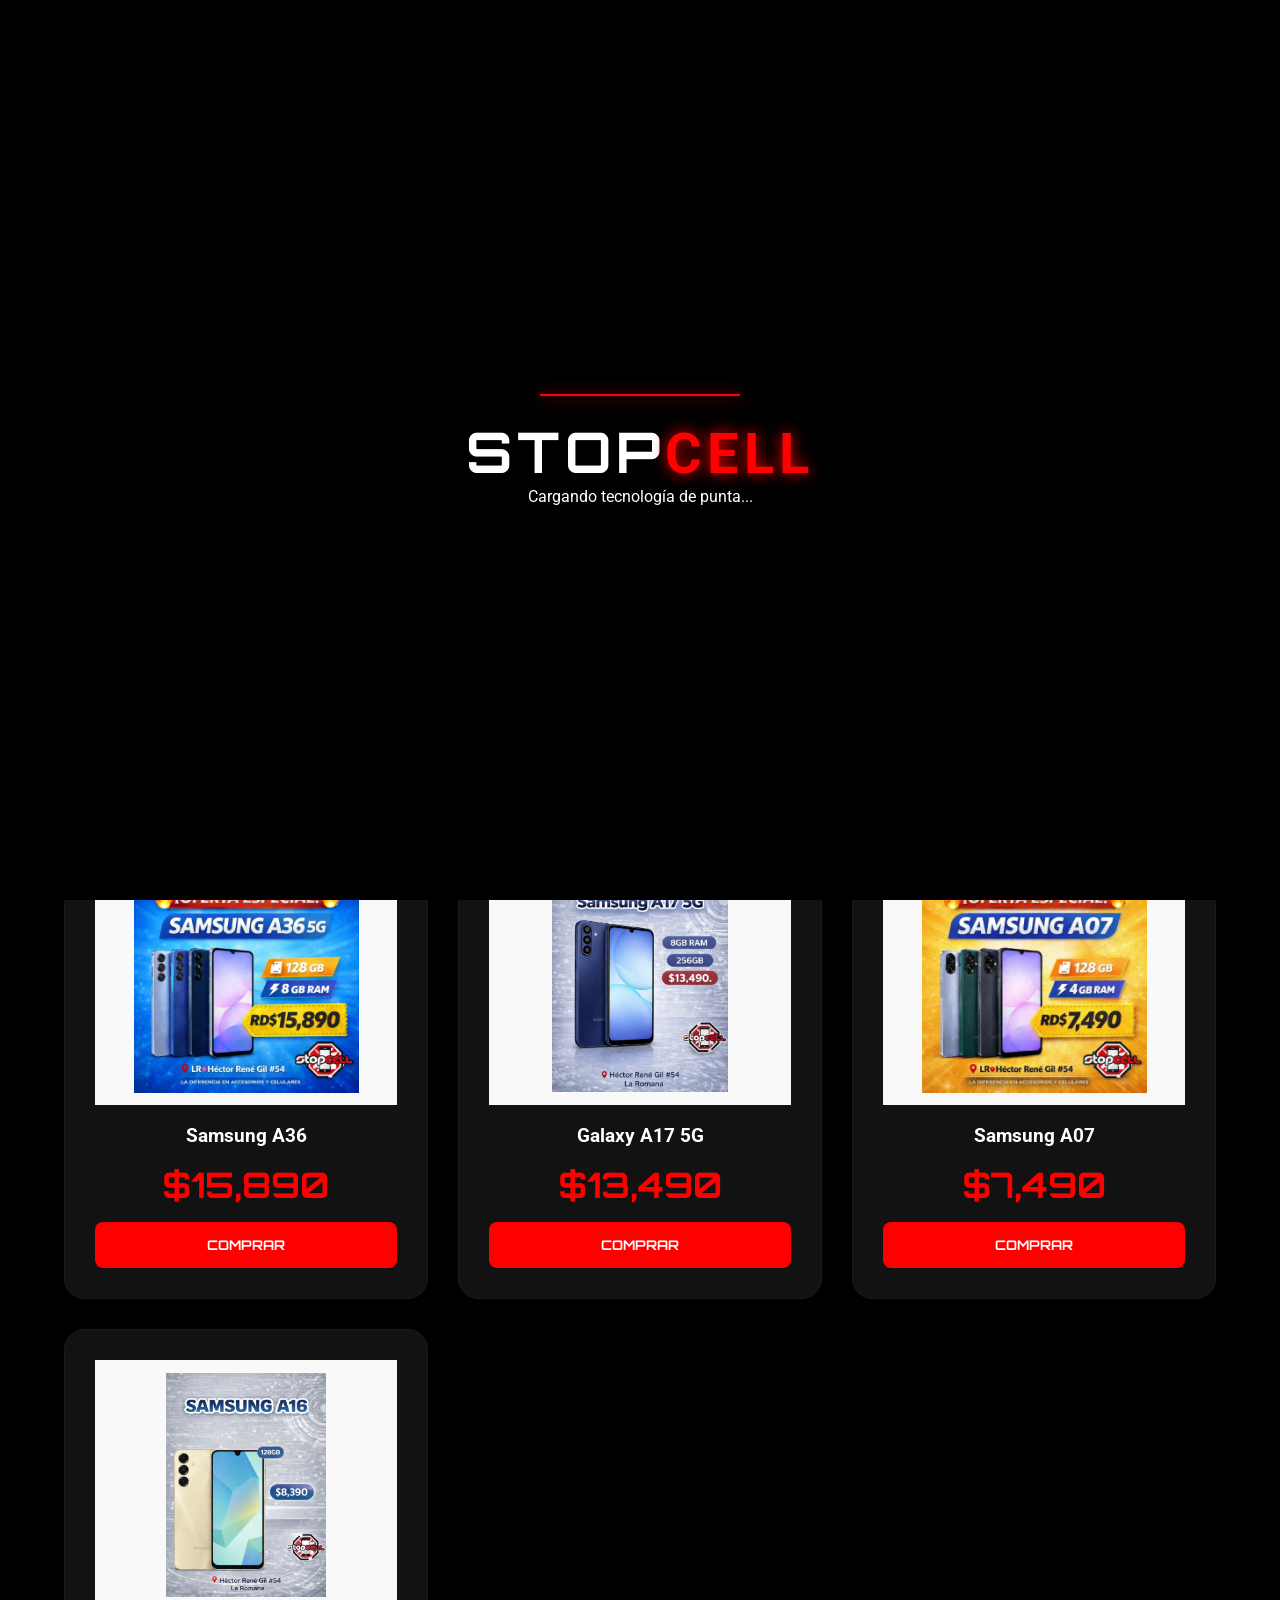
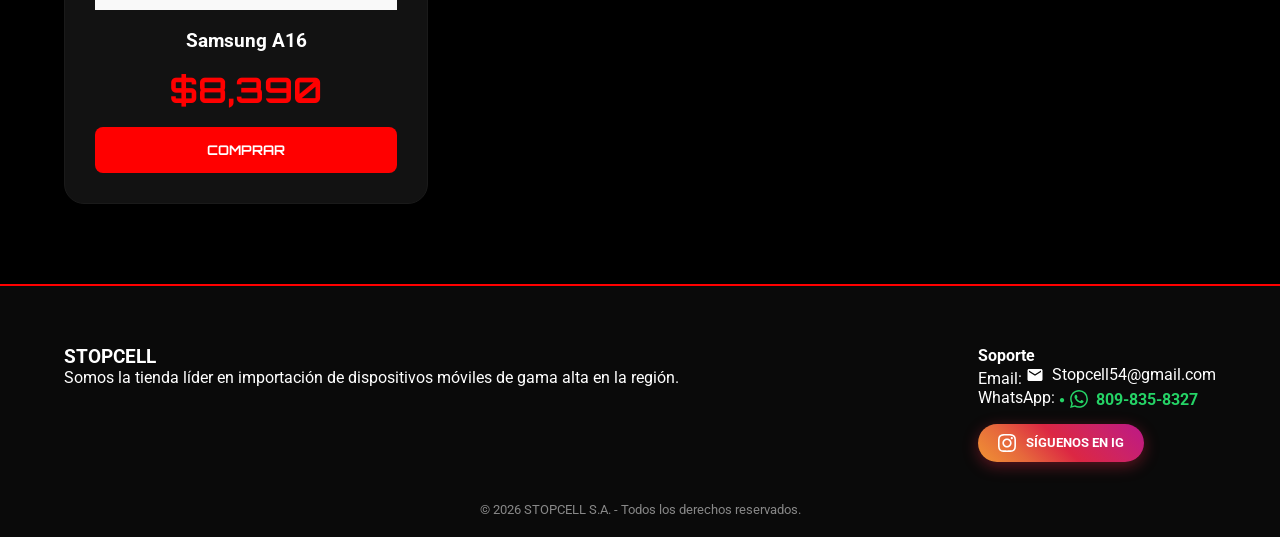
==== stopcell.html @ 0b482c6f "Add files via upload" ====
<!DOCTYPE html>
<html lang="es">
<head>
    <meta charset="UTF-8">
    <meta name="viewport" content="width=device-width, initial-scale=1.0">
    <title>STOPCELL | High-End Mobile Store</title>
    <link href="https://fonts.googleapis.com/css2?family=Orbitron:wght@400;700;900&family=Roboto:wght@300;400;700&display=swap" rel="stylesheet">
    <link rel="stylesheet" href="stopcell.css">
</head>
<body>

    <div id="loader">
        <div class="scanner"></div>
        <h1 class="loader-logo">STOP<span>CELL</span></h1>
        <p>Cargando tecnología de punta...</p>
    </div>

    <header class="navbar">
        <div class="container">
            <div class="logo">STOP<span class="red">CELL</span></div>
            <nav class="menu">
                <button class="nav-link active" data-page="samsung">SAMSUNG</button>
                <button class="nav-link" data-page="xiaomi">XIAOMI</button>
                <button class="nav-link" data-page="apple">APPLE</button>
                <button class="nav-link" data-page="hogar">HOGAR</button>
            </nav>
            <div class="nav-icons">
                <div class="cart-btn">
                    <span id="cart-count">0</span>
                    <svg width="24" height="24" viewBox="0 0 24 24" fill="white"><path d="M7 18c-1.1 0-1.99.9-1.99 2S5.9 22 7 22s2-.9 2-2-.9-2-2-2zM1 2v2h2l3.6 7.59-1.35 2.45c-.16.28-.25.61-.25.96 0 1.1.9 2 2 2h12v-2H7.42c-.14 0-.25-.11-.25-.25l.03-.12.9-1.63h7.45c.75 0 1.41-.41 1.75-1.03l3.58-6.49c.08-.14.12-.31.12-.48 0-.55-.45-1-1-1H5.21l-.94-2H1zm16 16c-1.1 0-1.99.9-1.99 2s.89 2 1.99 2 2-.9 2-2-.9-2-2-2z"/></svg>
                </div>
            </div>
        </div>
    </header>

    <main id="main-content">
        <section id="samsung" class="brand-section active">
            <div class="hero-banner">
                <h2 class="animate-in">SAMSUNG GALAXY</h2>
                <p>Innovación que trasciende límites.</p>
            </div>
            <div class="product-grid">
                <article class="card">
                    <div class="img-container"><img src="Samsung Galaxy S23 Ultra.jpeg" alt="S23 Ultra"></div>
                    <div class="info">
                        <h3>Galaxy S23 Ultra</h3>
                        <p class="price">$37,890</p>
                        <button class="buy-now">COMPRAR</button>
                    </div>
                </article>
                <article class="card">
                    <div class="img-container"><img src="Samsung Galaxy S22 Ultra.jpeg" alt="S22 Ultra"></div>
                    <div class="info">
                        <h3>Galaxy S22 Ultra</h3>
                        <p class="price">$22,990</p>
                        <button class="buy-now">COMPRAR</button>
                    </div>
                </article>
                <article class="card">
                    <div class="img-container"><img src="Samsung Galaxi A26 5G.jpeg" alt=" S A26 5G"></div>
                    <div class="info">
                        <h3>Galaxy A26 5G</h3>
                        <p class="price">$13,990</p>
                        <button class="buy-now">COMPRAR</button>
                    </div>
                </article>
                <article class="card">
                    <div class="img-container"><img src="Samsung A36 5G.jpeg" alt="Samsung A36"></div>
                    <div class="info">
                        <h3>Samsung A36</h3>
                        <p class="price">$15,890</p>
                        <button class="buy-now">COMPRAR</button>
                    </div>
                </article>
                <article class="card">
                    <div class="img-container"><img src="Samsung A17 5G.jpeg" alt="A17 5G"></div>
                    <div class="info">
                        <h3>Galaxy A17 5G</h3>
                        <p class="price">$13,490</p>
                        <button class="buy-now">COMPRAR</button>
                    </div>
                </article>
               <article class="card">
            <div class="img-container"><img src="Samsung A07.jpeg" alt="A07"></div>
            <div class="info">
                <h3>Samsung A07</h3>
                <p class="price">$7,490</p>
                <button class="buy-now">COMPRAR</button>
            </div>
        </article> <article class="card">
            <div class="img-container"><img src="Samsung A 16.jpeg" alt="A16"></div>
            <div class="info">
                <h3>Samsung A16</h3>
                <p class="price">$8,390</p>
                <button class="buy-now">COMPRAR</button>
            </div>
        </article>
    </div>
</section>
        </section>

        <section id="xiaomi" class="brand-section">
            <div class="hero-banner">
                <h2>XIAOMI SERIES</h2>
                <p>Calidad premium a precio justo.</p>
            </div>
            <div class="product-grid">
                <article class="card">
                    <div class="img-container"><img src="Xiaomi.jpeg" alt="Xiaomi Tablet"></div>
                    <div class="info">
                        <h3>Xiaomi Tablet</h3>
                        <p class="price">$4,990</p>
                        <button class="buy-now">COMPRAR</button>
                    </div>
                </article>
                <article class="card">
                    <div class="img-container"><img src="Xiaomi Redmi15.jpeg" alt="Xiaomi Redmi15"></div>
                    <div class="info">
                        <h3>Xiaomi Redmi 15</h3>
                        <p class="price">$9,390</p>
                        <button class="buy-now">COMPRAR</button>
                    </div>
                </article>
                <article class="card">
                    <div class="img-container"><img src="Xiaomi Redmi PAD SE.jpeg" alt="Xiaomi Redmi PAD SE"></div>
                    <div class="info">
                        <h3>Xiaomi Redmi PAD SE</h3>
                        <p class="price">$9,290</p>
                        <button class="buy-now">COMPRAR</button>
                    </div>
                </article>
                <article class="card">
                    <div class="img-container"><img src="Xiaomi Redmi Note 15.jpeg" alt="Xiaomi Redmi Note 15"></div>
                    <div class="info">
                        <h3>Xiaomi Redmi Note 15</h3>
                        <p class="price">$14,490</p>
                        <button class="buy-now">COMPRAR</button>
                    </div>
        </section>

        <section id="apple" class="brand-section">
            <div class="hero-banner">
                <h2>IPHONE SERIES</h2>
                <p>Simplicidad y potencia sin precedentes.</p>
            </div>
            <div class="product-grid">
                <article class="card">
                    <div class="img-container"><img src="Iphone 11 Pro Max.jpeg" alt="iPhone 11 Pro Max"></div>
                    <div class="info">
                        <h3>iPhone 11 Pro Max</h3>
                        <p class="price">$15,490</p>
                        <button class="buy-now">COMPRAR</button>
                    </div>
                </article>
                <article class="card">
                    <div class="img-container"><img src="Iphone 12.jpeg" alt="iPhone 12"></div>
                    <div class="info">
                        <h3>iPhone 12</h3>
                        <p class="price">$13,990</p>
                        <button class="buy-now">COMPRAR</button>
                    </div>
                </article>
                <article class="card">
                    <div class="img-container"><img src="Iphone 12 Pro Max.jpeg" alt="iPhone 12 Pro Max"></div>
                    <div class="info">
                        <h3>iPhone 12 Pro Max</h3>
                        <p class="price">$23,890</p>
                        <button class="buy-now">COMPRAR</button>
                    </div>
                </article>
                <article class="card">
                    <div class="img-container"><img src="Iphone 12 Pro Max 256gb.jpeg" alt="iPhone 12 Pro Max 256gb"></div>
                    <div class="info">
                        <h3>iPhone 12 Pro Max 256GB</h3>
                        <p class="price">$25,490</p>
                        <button class="buy-now">COMPRAR</button>
                    </div>
                </article>
                <article class="card">
                    <div class="img-container"><img src="Iphone 13 Pro Max.jpeg" alt="iPhone 13 Pro Max"></div>
                    <div class="info">
                        <h3>iPhone 13 Pro Max</h3>
                        <p class="price">$26,490</p>
                        <button class="buy-now">COMPRAR</button>
                    </div>
                </article>
                <article class="card">
                    <div class="img-container"><img src="Iphone 14.jpeg" alt="iPhone 14"></div>
                    <div class="info">
                        <h3>iPhone 14</h3>
                        <p class="price">$24,990</p>
                        <button class="buy-now">COMPRAR</button>
                    </div>
                </article>
                <article class="card">
                    <div class="img-container"><img src="Iphone 14 Plus.jpeg" alt="iPhone 14 Plus"></div>
                    <div class="info">
                        <h3>iPhone 14 Plus</h3>
                        <p class="price">$26,490</p>
                        <button class="buy-now">COMPRAR</button>
                    </div>
                </article>
                <article class="card">
                    <div class="img-container"><img src="Iphone 14 Pro.jpeg" alt="iPhone 14 Pro"></div>
                    <div class="info">
                        <h3>iPhone 14 Pro</h3>
                        <p class="price">$29,790</p>
                        <button class="buy-now">COMPRAR</button>
                    </div>
                </article>
                <article class="card">
                <div class="img-container"><img src="Iphone 14 Pro Max.jpeg" alt="iPhone 14 Pro Max"></div>
                <div class="info">
                    <h3>iPhone 14 Pro Max 512GB</h3>
                    <p class="price">$37,890</p>
                    <button class="buy-now">COMPRAR</button></div>
            </article>
            <article class="card">
                <div class="img-container"><img src="Iphone 14 Pro Max 256gb.jpeg" alt="iPhone 14 Pro Max 256gb"></div>
                <div class="info">
                    <h3>iPhone 14 Pro Max 256GB</h3>
                    <p class="price">$37,490</p>
                    <button class="buy-now">COMPRAR</button></div>
            </article>
            <article class="card">
                <div class="img-container"><img src="Iphone 15 Plus.jpeg" alt="iPhone 15 Plus"></div>
                <div class="info">
                    <h3>iPhone 15 Plus</h3>
                    <p class="price">$34,790</p>
                    <button class="buy-now">COMPRAR</button></div>
            </article>
            <article class="card">
                <div class="img-container"><img src="Iphone 15 Pro Max.jpeg" alt="iPhone 15 Pro Max"></div>
                <div class="info">
                    <h3>iPhone 15 Pro Max 1TB</h3>
                    <p class="price">$48,990</p>
                    <button class="buy-now">COMPRAR</button></div>
            </article><article class="card">
                <div class="img-container"><img src="Iphone 15 Pro Max  64gb.jpeg" alt="iPhone 15 Pro Max 64gb"></div>
                <div class="info">
                    <h3>iPhone 15 Pro Max 64GB</h3>
                    <p class="price">$44,990</p>
                    <button class="buy-now">COMPRAR</button></div>
            </article>
            <article class="card">
                <div class="img-container"><img src="Iphone 16 Pro Max.jpeg" alt="iPhone 16 Pro Max"></div>
                <div class="info">
                    <h3>iPhone 16 Pro Max</h3>
                    <p class="price">$56,990</p>
                    <button class="buy-now">COMPRAR</button></div>
            </article>
            <article class="card">
                <div class="img-container"><img src="Iphone 17 Pro Max.jpeg" alt="iPhone 17 Pro Max"></div>
                <div class="info">
                    <h3>iPhone 17 Pro Max</h3>
                    <p class="price">$94,490</p>
                    <button class="buy-now">COMPRAR</button></div>
            </article>
            </div>
        </section>
        <section id="hogar" class="brand-section">
    <div class="hero-banner" style="background: linear-gradient(45deg, #0f2027, #203a43, #2c5364);">
        <h2>AIR & VISION</h2>
        <p>Tecnología premium para tu espacio.</p>
    </div>
    <div class="product-grid">
        <article class="card">
            <div class="img-container"><img src="Aire PG12 BTU.jpeg" alt="Aire PG12 BTU"></div>
            <div class="info">
                <h3>Aire PG12 BTU</h3>
                <p class="price">$19,990</p>
                <button class="buy-now">COMPRAR</button></div>
        </article>
        <article class="card">
            <div class="img-container"><img src="Televisor TCL 43   4k.jpeg" alt="Televisor TCL 43 4K"></div>
            <div class="info">
                <h3>Televisor TCL 43" 4K</h3>
                <p class="price">$18,990</p>
                <button class="buy-now">COMPRAR</button></div>
        </article>
        <article class="card">
            <div class="img-container"><img src="Televisor TCL 50  4k.jpeg" alt="Televisor TCL 50 4K"></div>
            <div class="info">
                <h3>TV TCL 50" 4K</h3>
                <p class="price">$24,490</p>
                <button class="buy-now">COMPRAR</button></div>
        </article>
        <article class="card">
            <div class="img-container"><img src="Televisor TCL 55  4k.jpeg" alt="Televisor TCL 55 4K"></div>
            <div class="info">
                <h3>TV TCL 55" 4K</h3>
                <p class="price">$26,890</p>
                <button class="buy-now">COMPRAR</button></div>
        </article>
    </div>
</section>
    </main>

    <footer class="footer">
        <div class="footer-container">
            <div class="footer-about">
                <h3>STOPCELL</h3>
                <p>Somos la tienda líder en importación de dispositivos móviles de gama alta en la región.</p>
            </div>
            <div class="footer-contact">
    <h4>Soporte</h4>
    <p>Email: 
    <a href="mailto:Stopcell54@gmail.com" class="email-link">
        <svg width="18" height="18" viewBox="0 0 24 24" fill="currentColor" style="margin-right: 8px; vertical-align: middle;">
            <path d="M20 4H4c-1.1 0-1.99.9-1.99 2L2 18c0 1.1.9 2 2 2h16c1.1 0 2-.9 2-2V6c0-1.1-.9-2-2-2zm0 4l-8 5-8-5V6l8 5 8-5v2z"/>
        </svg>
        Stopcell54@gmail.com
    </a>
</p>
    
    <p>WhatsApp: 
    <a href="https://wa.me/18098358327?text=Hola%20STOPCELL,%20me%20gustaría%20obtener%20más%20información%20sobre%20un%20equipo" 
       class="phone-link" 
       target="_blank">
       <svg width="18" height="18" viewBox="0 0 24 24" fill="currentColor" style="margin-right: 8px; vertical-align: middle;">
           <path d="M17.472 14.382c-.297-.149-1.758-.867-2.03-.967-.273-.099-.471-.148-.67.15-.197.297-.767.966-.94 1.164-.173.199-.347.223-.644.075-.297-.15-1.255-.463-2.39-1.475-.883-.788-1.48-1.761-1.653-2.059-.173-.297-.018-.458.13-.606.134-.133.298-.347.446-.52.149-.174.198-.298.298-.497.099-.198.05-.371-.025-.52-.075-.149-.669-1.612-.916-2.207-.242-.579-.487-.5-.669-.51-.173-.008-.371-.01-.57-.01-.198 0-.52.074-.792.372-.272.297-1.04 1.016-1.04 2.479 0 1.462 1.065 2.875 1.213 3.074.149.198 2.096 3.2 5.077 4.487.709.306 1.262.489 1.694.625.712.227 1.36.195 1.871.118.571-.085 1.758-.719 2.006-1.413.248-.694.248-1.289.173-1.413-.074-.124-.272-.198-.57-.347m-5.421 7.403h-.004a9.87 9.87 0 01-5.031-1.378l-.361-.214-3.741.982.998-3.648-.235-.374a9.86 9.86 0 01-1.51-5.26c.001-5.45 4.436-9.884 9.888-9.884 2.64 0 5.122 1.03 6.988 2.898a9.825 9.825 0 012.893 6.994c-.003 5.45-4.437 9.884-9.885 9.884m8.413-18.297A11.815 11.815 0 0012.05 0C5.495 0 .16 5.335.157 11.892c0 2.096.547 4.142 1.588 5.945L.057 24l6.305-1.654a11.882 11.882 0 005.683 1.448h.005c6.554 0 11.89-5.335 11.893-11.893a11.821 11.821 0 00-3.48-8.413Z"/>
       </svg>
       809-835-8327
    </a>
</p>
    
    <a href="https://www.instagram.com/stopcell0?igsh=MXFhcjM0M2h6bG9qYw%3D%3D&utm_source=qr" 
       target="_blank" 
       class="ig-btn-animated">
        <svg width="18" height="18" fill="white" viewBox="0 0 24 24">
            <path d="M12 2.163c3.204 0 3.584.012 4.85.07 3.252.148 4.771 1.691 4.919 4.919.058 1.265.069 1.645.069 4.849 0 3.205-.012 3.584-.069 4.849-.149 3.225-1.664 4.771-4.919 4.919-1.266.058-1.644.07-4.85.07-3.204 0-3.584-.012-4.849-.07-3.26-.149-4.771-1.699-4.919-4.92-.058-1.265-.07-1.644-.07-4.849 0-3.204.013-3.583.07-4.849.149-3.227 1.664-4.771 4.919-4.919 1.266-.057 1.645-.069 4.849-.069zm0-2.163c-3.259 0-3.667.014-4.947.072-4.358.2-6.78 2.618-6.98 6.98-.059 1.281-.073 1.689-.073 4.948 0 3.259.014 3.668.072 4.948.2 4.358 2.618 6.78 6.98 6.98 1.281.058 1.689.072 4.948.072 3.259 0 3.668-.014 4.948-.072 4.354-.2 6.782-2.618 6.979-6.98.059-1.28.073-1.689.073-4.948 0-3.259-.014-3.667-.072-4.947-.196-4.354-2.617-6.78-6.979-6.98-1.281-.059-1.69-.073-4.949-.073zm0 5.838c-3.403 0-6.162 2.759-6.162 6.162s2.759 6.163 6.162 6.163 6.162-2.759 6.162-6.163c0-3.403-2.759-6.162-6.162-6.162zm0 10.162c-2.209 0-4-1.79-4-4 0-2.209 1.791-4 4-4s4 1.791 4 4c0 2.21-1.791 4-4 4zm6.406-11.845c-.796 0-1.441.645-1.441 1.44s.645 1.44 1.441 1.44c.795 0 1.439-.645 1.439-1.44s-.644-1.44-1.439-1.44z"/>
        </svg>
        <span>SÍGUENOS EN IG</span>
    </a>
</div>

            </div>
        </div>
        <div class="legal">
            &copy; 2026 STOPCELL S.A. - Todos los derechos reservados.
        </div>
    </footer>

    <script src="stopcell.js"></script>
</body>
</html>
---- stopcell.css ----
/* STOPCELL PREMIUM STYLESHEET */

:root {
    --red-main: #ff0000;
    --red-glow: #ff4d4d;
    --black-pure: #000000;
    --black-soft: #0a0a0a;
    --black-card: #121212;
    --white: #ffffff;
    --gray-text: #888888;
    --transition: all 0.5s cubic-bezier(0.4, 0, 0.2, 1);
}

/* RESET GENERAL */
* {
    margin: 0;
    padding: 0;
    box-sizing: border-box;
    font-family: 'Roboto', sans-serif;
}

body {
    background-color: var(--black-pure);
    color: var(--white);
    overflow-x: hidden;
}

/* SCROLLBAR ROJA */
::-webkit-scrollbar { width: 10px; }
::-webkit-scrollbar-track { background: var(--black-pure); }
::-webkit-scrollbar-thumb { background: var(--red-main); border-radius: 5px; }

/* PRELOADER ANIMADO */
#loader {
    position: fixed;
    width: 100%; height: 100%;
    background: var(--black-pure);
    display: flex;
    flex-direction: column;
    justify-content: center;
    align-items: center;
    z-index: 10000;
    transition: opacity 0.8s ease;
}

.loader-logo {
    font-family: 'Orbitron', sans-serif;
    font-size: 3.5rem;
    color: var(--white);
    letter-spacing: 5px;
}

.loader-logo span { color: var(--red-main); text-shadow: 0 0 15px var(--red-main); }

.scanner {
    width: 200px;
    height: 2px;
    background: var(--red-main);
    box-shadow: 0 0 15px var(--red-main);
    margin-bottom: 20px;
    animation: scan 2s infinite ease-in-out;
}

@keyframes scan {
    0%, 100% { transform: scaleX(0.1); opacity: 0.2; }
    50% { transform: scaleX(1); opacity: 1; }
}

/* BARRA DE NAVEGACIÓN */
.navbar {
    position: fixed;
    top: 0; width: 100%;
    background: rgba(0, 0, 0, 0.95);
    border-bottom: 2px solid var(--red-main);
    padding: 20px 0;
    z-index: 5000;
}

.container {
    max-width: 1400px;
    margin: 0 auto;
    display: flex;
    justify-content: space-between;
    align-items: center;
    padding: 0 30px;
}

.logo {
    font-family: 'Orbitron', sans-serif;
    font-size: 2rem;
    font-weight: 900;
}

.red { color: var(--red-main); }

.nav-link {
    background: transparent;
    border: 1px solid transparent;
    color: var(--white);
    padding: 10px 25px;
    font-family: 'Orbitron', sans-serif;
    font-size: 0.8rem;
    cursor: pointer;
    transition: var(--transition);
    margin: 0 5px;
}

.nav-link.active, .nav-link:hover {
    border-color: var(--red-main);
    box-shadow: 0 0 15px var(--red-main);
    color: var(--red-main);
}

/* SECCIONES Y ANIMACIÓN DE DESVANECIMIENTO */
.brand-section {
    display: none;
    padding: 150px 5% 80px;
    min-height: 100vh;
    opacity: 0;
    transform: translateY(30px);
    transition: opacity 0.6s ease, transform 0.6s ease;
}

.brand-section.active {
    display: block;
    opacity: 1;
    transform: translateY(0);
}

.hero-banner {
    text-align: center;
    margin-bottom: 60px;
}

.hero-banner h2 {
    font-family: 'Orbitron', sans-serif;
    font-size: 4.5rem;
    color: var(--red-main);
    text-transform: uppercase;
}

/* GRID DE PRODUCTOS */
.product-grid {
    display: grid;
    grid-template-columns: repeat(auto-fill, minmax(280px, 1fr));
    gap: 30px;
}

.card {
    background: var(--black-card);
    border: 1px solid #1a1a1a;
    border-radius: 20px;
    padding: 30px;
    text-align: center;
    transition: var(--transition);
    position: relative;
    overflow: hidden;
}

.card:hover {
    transform: translateY(-10px);
    border-color: var(--red-main);
    box-shadow: 0 15px 40px rgba(255, 0, 0, 0.2);
}

.img-container {
    height: 220px;
    margin-bottom: 20px;
    display: flex;
    align-items: center;
    justify-content: center;
}

.img-container img {
    max-width: 100%;
    max-height: 100%;
    transition: transform 0.5s ease;
}

.card:hover .img-container img {
    transform: scale(1.1);
}

.price {
    font-size: 2.2rem;
    color: var(--red-main);
    font-family: 'Orbitron', sans-serif;
    margin: 15px 0;
    font-weight: 700;
}

.buy-now {
    width: 100%;
    padding: 15px;
    background: var(--red-main);
    color: var(--white);
    border: none;
    font-family: 'Orbitron', sans-serif;
    font-weight: bold;
    border-radius: 8px;
    cursor: pointer;
    transition: var(--transition);
}

.buy-now:hover {
    background: var(--white);
    color: var(--red-main);
}

/* FOOTER */
.footer {
    background: var(--black-soft);
    border-top: 2px solid var(--red-main);
    padding: 60px 5% 20px;
}

.footer-container {
    display: flex;
    justify-content: space-between;
    max-width: 1200px;
    margin: 0 auto 40px;
}

.legal {
    text-align: center;
    color: var(--gray-text);
    font-size: 0.8rem;
}

/* MEDIA QUERIES PARA MÓVILES */
@media (max-width: 768px) {
    .hero-banner h2 { font-size: 2.5rem; }
    .navbar .container { flex-direction: column; gap: 20px; }
}
.ig-btn-animated {
    display: inline-flex;
    align-items: center;
    gap: 10px;
    margin-top: 15px;
    background: linear-gradient(45deg, #f09433, #e6683c, #dc2743, #cc2366, #bc1888);
    color: white !important;
    padding: 10px 20px;
    border-radius: 50px;
    text-decoration: none;
    font-weight: bold;
    font-family: 'Orbitron', sans-serif;
    font-size: 13px;
    transition: all 0.3s ease;
    box-shadow: 0 4px 15px rgba(220, 39, 67, 0.4);
    animation: pulse-ig 2s infinite;
}

.ig-btn-animated:hover {
    transform: scale(1.1);
    filter: brightness(1.2);
    box-shadow: 0 6px 20px rgba(220, 39, 67, 0.6);
}

@keyframes pulse-ig {
    0% { box-shadow: 0 0 0 0 rgba(220, 39, 67, 0.7); }
    70% { box-shadow: 0 0 0 10px rgba(220, 39, 67, 0); }
    100% { box-shadow: 0 0 0 0 rgba(220, 39, 67, 0); }
}
.phone-link {
    color: #ff0000; /* El color rojo de tu marca */
    text-decoration: none;
    font-weight: bold;
    transition: color 0.3s ease;
}

.phone-link:hover {
    color: #ffffff; /* Cambia a blanco al pasar el mouse */
    text-shadow: 0 0 8px rgba(255, 0, 0, 0.8);
}
.phone-link {
    color: #25d366; /* Color verde oficial de WhatsApp */
    text-decoration: none;
    font-weight: bold;
    transition: all 0.3s ease;
    display: inline-flex;
    align-items: center;
}

.phone-link:hover {
    color: #ffffff;
    text-shadow: 0 0 10px rgba(37, 211, 102, 0.8);
    transform: translateY(-2px);
}

/* Opcional: añade un puntito verde de "en línea" al lado */
.phone-link::before {
    content: "●";
    margin-right: 5px;
    font-size: 10px;
    animation: blink 1.5s infinite;
}

@keyframes blink {
    0% { opacity: 1; }
    50% { opacity: 0.3; }
    100% { opacity: 1; }
}
.phone-link {
    color: #25d366; /* Verde WhatsApp */
    text-decoration: none;
    font-weight: bold;
    display: inline-flex;
    align-items: center; /* Centra el icono con el texto */
    transition: all 0.3s ease;
}

.phone-link:hover {
    color: #ffffff;
    filter: drop-shadow(0 0 5px #25d366);
    transform: scale(1.05);
}
.email-link {
    color: #ffffff; /* Color blanco por defecto */
    text-decoration: none;
    transition: all 0.3s ease;
    display: inline-flex;
    align-items: center;
}

.email-link:hover {
    color: #ff0000; /* Cambia al rojo de tu marca al pasar el mouse */
    filter: drop-shadow(0 0 5px rgba(255, 0, 0, 0.5));
    transform: translateX(5px); /* Se mueve un poco a la derecha */
}
/* ELIMINAR TODAS LAS ANIMACIONES DE IMÁGENES Y TARJETAS */

/* 1. Forzar que las imágenes no se muevan ni escalen */
.card img, 
.img-container img, 
.brand-section img {
    transform: none !important;
    animation: none !important;
    transition: none !important;
}

/* 2. Evitar que el contenedor oculte partes o cree efectos de zoom */
.img-container {
    overflow: hidden;
    display: flex;
    justify-content: center;
    align-items: center;
}

/* 3. Eliminar el movimiento de las tarjetas al pasar el mouse (hover) */
.card:hover {
    transform: none !important;
    box-shadow: 0 4px 8px rgba(0,0,0,0.1) !important; /* Sombra sutil y estática */
}

/* 4. Si tenías un carrusel o slider automático, esto lo detiene */
.product-grid, 
.hero-banner {
    animation: none !important;
    transform: none !important;
}
/* Tamaño uniforme para todas las imágenes */
.img-container {
    width: 100%;
    height: 250px; /* Altura fija para que todas las filas queden alineadas */
    display: flex;
    justify-content: center;
    align-items: center;
    background-color: #f9f9f9; /* Fondo suave para fotos transparentes */
    overflow: hidden;
}

.img-container img {
    max-width: 90%;
    max-height: 90%;
    object-fit: contain; /* Ajusta la imagen sin cortarla */
}

/* Forzar que las tarjetas tengan el mismo alto */
.card {
    display: flex;
    flex-direction: column;
    justify-content: space-between;
    height: 100%;
}
#btn-top {
    display: none; /* Se oculta por defecto */
    position: fixed;
    bottom: 20px;
    right: 20px;
    z-index: 99;
    border: none;
    outline: none;
    background-color: #ff0000; /* Rojo de tu marca */
    color: white;
    cursor: pointer;
    padding: 15px;
    border-radius: 50%;
    font-size: 18px;
    box-shadow: 0 4px 10px rgba(0,0,0,0.3);
}

#btn-top:hover {
    background-color: #000;
}
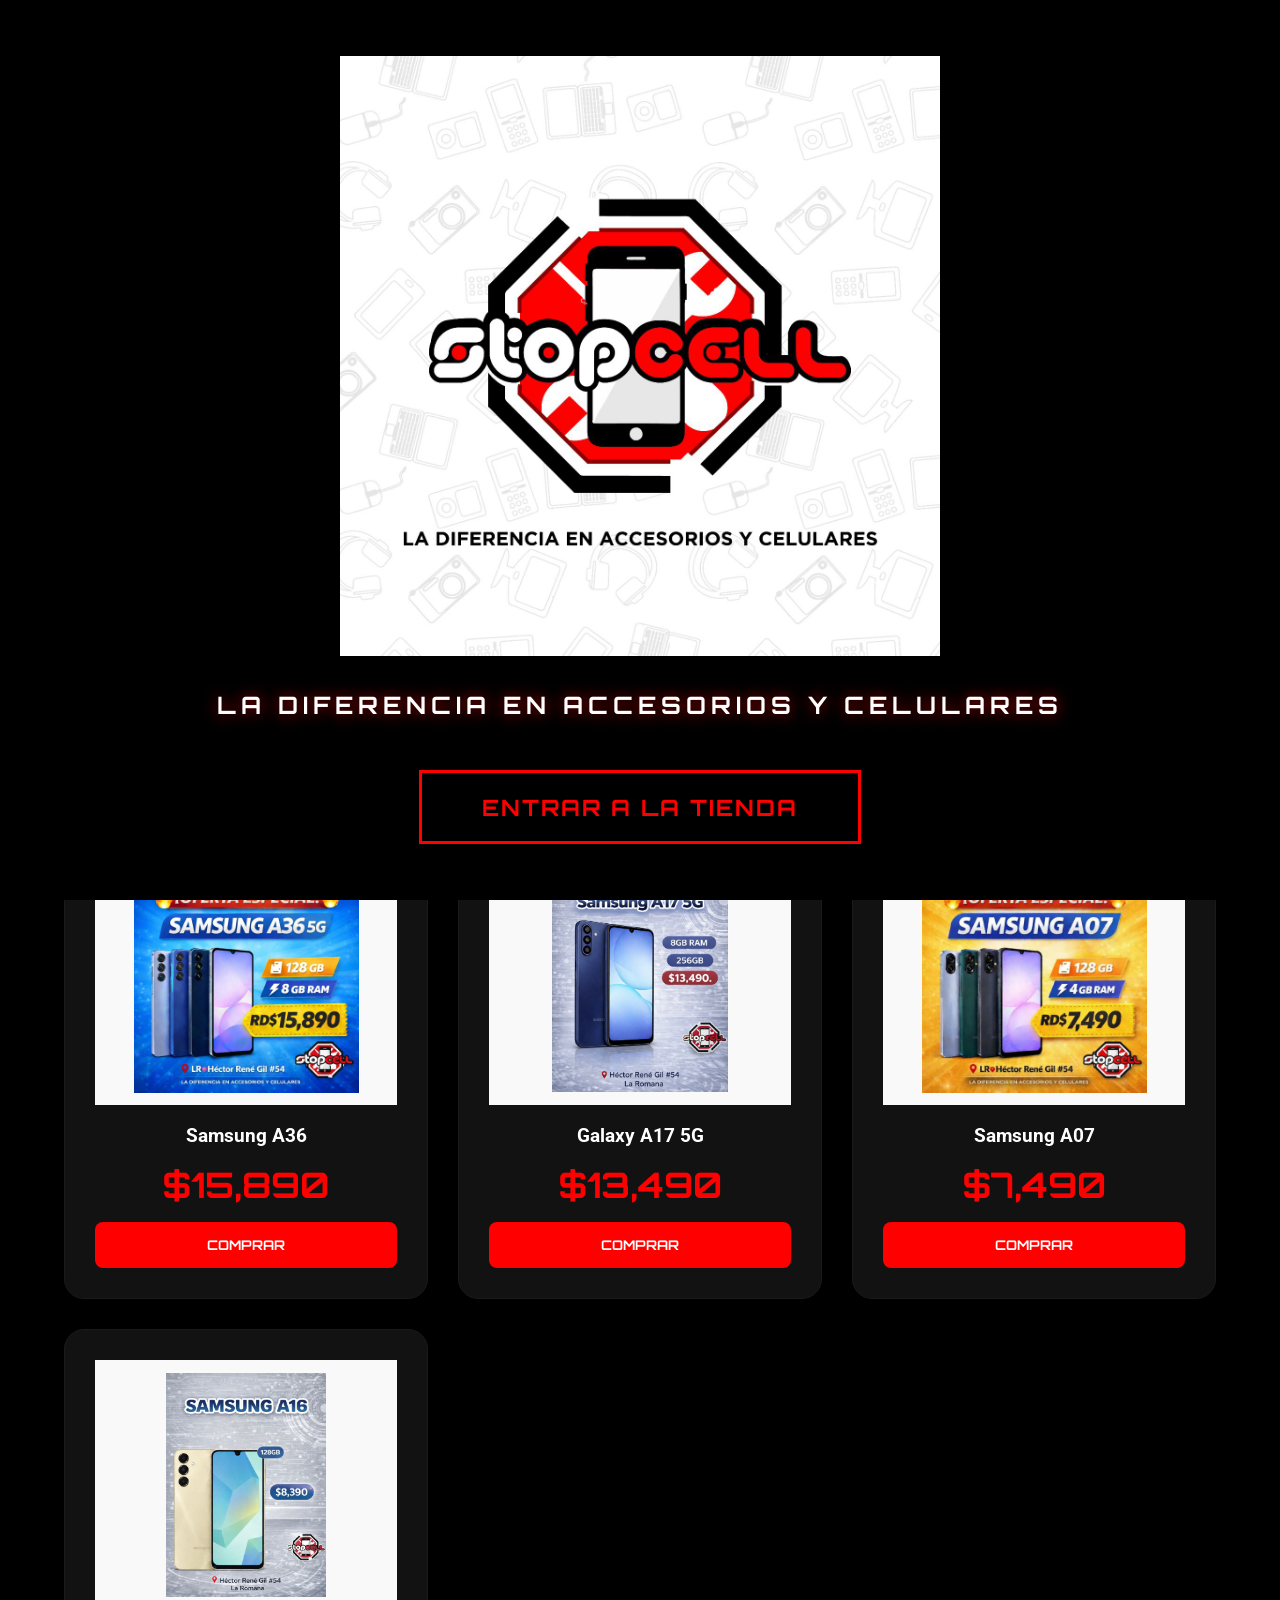
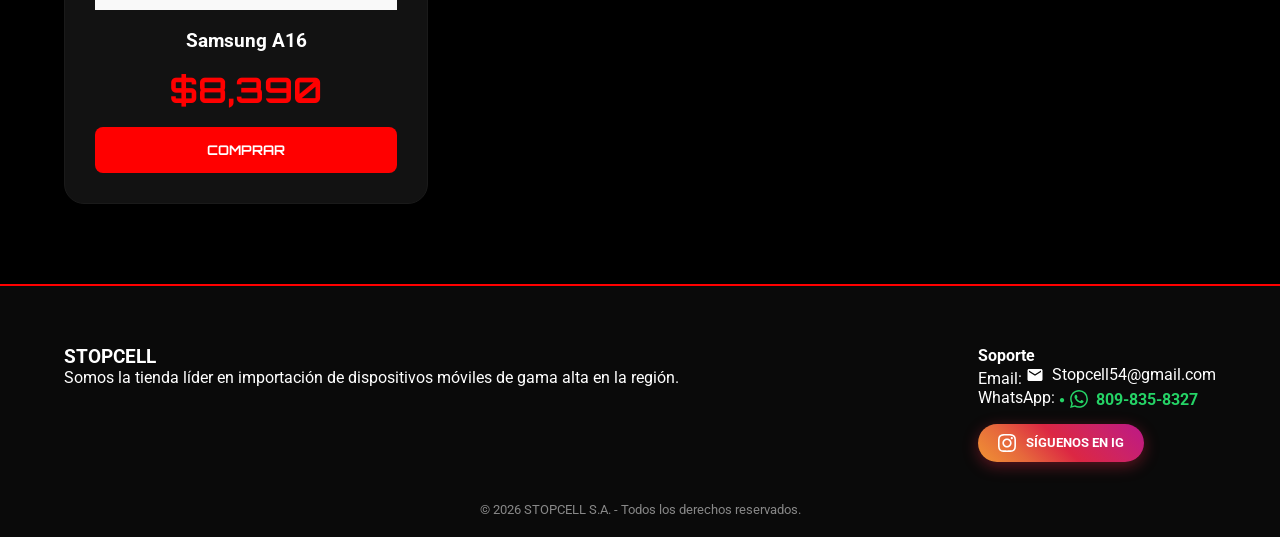
==== commit 70fcdfb6: "Add files via upload" ====
--- a/stopcell.html
+++ b/stopcell.html
@@ -5,10 +5,19 @@
     <meta name="viewport" content="width=device-width, initial-scale=1.0">
     <title>STOPCELL | High-End Mobile Store</title>
     <link href="https://fonts.googleapis.com/css2?family=Orbitron:wght@400;700;900&family=Roboto:wght@300;400;700&display=swap" rel="stylesheet">
-    <link rel="stylesheet" href="stopcell.css">
+    <link rel="stylesheet" href="style.css">
 </head>
 <body>
-
+<div id="welcome-screen">
+    <div class="welcome-content">
+        <div class="logo-container">
+            <img src="Logo stopcell.jpeg" alt="STOPCELL Logo" class="main-logo">
+            <div class="logo-glow"></div>
+        </div>
+        <h1 class="slogan">LA DIFERENCIA EN ACCESORIOS Y CELULARES</h1>
+        <button class="enter-btn" onclick="enterStore()">ENTRAR A LA TIENDA</button>
+    </div>
+</div>
     <div id="loader">
         <div class="scanner"></div>
         <h1 class="loader-logo">STOP<span>CELL</span></h1>
@@ -341,6 +350,6 @@
         </div>
     </footer>
 
-    <script src="stopcell.js"></script>
+    <script src="script.js"></script>
 </body>
 </html>
--- a/style.css
+++ b/style.css
@@ -0,0 +1,455 @@
+/* STOPCELL PREMIUM STYLESHEET */
+
+:root {
+    --red-main: #ff0000;
+    --red-glow: #ff4d4d;
+    --black-pure: #000000;
+    --black-soft: #0a0a0a;
+    --black-card: #121212;
+    --white: #ffffff;
+    --gray-text: #888888;
+    --transition: all 0.5s cubic-bezier(0.4, 0, 0.2, 1);
+}
+
+/* RESET GENERAL */
+* {
+    margin: 0;
+    padding: 0;
+    box-sizing: border-box;
+    font-family: 'Roboto', sans-serif;
+}
+
+body {
+    background-color: var(--black-pure);
+    color: var(--white);
+    overflow-x: hidden;
+}
+
+/* SCROLLBAR ROJA */
+::-webkit-scrollbar { width: 10px; }
+::-webkit-scrollbar-track { background: var(--black-pure); }
+::-webkit-scrollbar-thumb { background: var(--red-main); border-radius: 5px; }
+
+/* PRELOADER ANIMADO */
+#loader {
+    position: fixed;
+    width: 100%; height: 100%;
+    background: var(--black-pure);
+    display: flex;
+    flex-direction: column;
+    justify-content: center;
+    align-items: center;
+    z-index: 10000;
+    transition: opacity 0.8s ease;
+}
+
+.loader-logo {
+    font-family: 'Orbitron', sans-serif;
+    font-size: 3.5rem;
+    color: var(--white);
+    letter-spacing: 5px;
+}
+
+.loader-logo span { color: var(--red-main); text-shadow: 0 0 15px var(--red-main); }
+
+.scanner {
+    width: 200px;
+    height: 2px;
+    background: var(--red-main);
+    box-shadow: 0 0 15px var(--red-main);
+    margin-bottom: 20px;
+    animation: scan 2s infinite ease-in-out;
+}
+
+@keyframes scan {
+    0%, 100% { transform: scaleX(0.1); opacity: 0.2; }
+    50% { transform: scaleX(1); opacity: 1; }
+}
+
+/* BARRA DE NAVEGACIÓN */
+.navbar {
+    position: fixed;
+    top: 0; width: 100%;
+    background: rgba(0, 0, 0, 0.95);
+    border-bottom: 2px solid var(--red-main);
+    padding: 20px 0;
+    z-index: 5000;
+}
+
+.container {
+    max-width: 1400px;
+    margin: 0 auto;
+    display: flex;
+    justify-content: space-between;
+    align-items: center;
+    padding: 0 30px;
+}
+
+.logo {
+    font-family: 'Orbitron', sans-serif;
+    font-size: 2rem;
+    font-weight: 900;
+}
+
+.red { color: var(--red-main); }
+
+.nav-link {
+    background: transparent;
+    border: 1px solid transparent;
+    color: var(--white);
+    padding: 10px 25px;
+    font-family: 'Orbitron', sans-serif;
+    font-size: 0.8rem;
+    cursor: pointer;
+    transition: var(--transition);
+    margin: 0 5px;
+}
+
+.nav-link.active, .nav-link:hover {
+    border-color: var(--red-main);
+    box-shadow: 0 0 15px var(--red-main);
+    color: var(--red-main);
+}
+
+/* SECCIONES Y ANIMACIÓN DE DESVANECIMIENTO */
+.brand-section {
+    display: none;
+    padding: 150px 5% 80px;
+    min-height: 100vh;
+    opacity: 0;
+    transform: translateY(30px);
+    transition: opacity 0.6s ease, transform 0.6s ease;
+}
+
+.brand-section.active {
+    display: block;
+    opacity: 1;
+    transform: translateY(0);
+}
+
+.hero-banner {
+    text-align: center;
+    margin-bottom: 60px;
+}
+
+.hero-banner h2 {
+    font-family: 'Orbitron', sans-serif;
+    font-size: 4.5rem;
+    color: var(--red-main);
+    text-transform: uppercase;
+}
+
+/* GRID DE PRODUCTOS */
+.product-grid {
+    display: grid;
+    grid-template-columns: repeat(auto-fill, minmax(280px, 1fr));
+    gap: 30px;
+}
+
+.card {
+    background: var(--black-card);
+    border: 1px solid #1a1a1a;
+    border-radius: 20px;
+    padding: 30px;
+    text-align: center;
+    transition: var(--transition);
+    position: relative;
+    overflow: hidden;
+}
+
+.card:hover {
+    transform: translateY(-10px);
+    border-color: var(--red-main);
+    box-shadow: 0 15px 40px rgba(255, 0, 0, 0.2);
+}
+
+.img-container {
+    height: 220px;
+    margin-bottom: 20px;
+    display: flex;
+    align-items: center;
+    justify-content: center;
+}
+
+.img-container img {
+    max-width: 100%;
+    max-height: 100%;
+    transition: transform 0.5s ease;
+}
+
+.card:hover .img-container img {
+    transform: scale(1.1);
+}
+
+.price {
+    font-size: 2.2rem;
+    color: var(--red-main);
+    font-family: 'Orbitron', sans-serif;
+    margin: 15px 0;
+    font-weight: 700;
+}
+
+.buy-now {
+    width: 100%;
+    padding: 15px;
+    background: var(--red-main);
+    color: var(--white);
+    border: none;
+    font-family: 'Orbitron', sans-serif;
+    font-weight: bold;
+    border-radius: 8px;
+    cursor: pointer;
+    transition: var(--transition);
+}
+
+.buy-now:hover {
+    background: var(--white);
+    color: var(--red-main);
+}
+
+/* FOOTER */
+.footer {
+    background: var(--black-soft);
+    border-top: 2px solid var(--red-main);
+    padding: 60px 5% 20px;
+}
+
+.footer-container {
+    display: flex;
+    justify-content: space-between;
+    max-width: 1200px;
+    margin: 0 auto 40px;
+}
+
+.legal {
+    text-align: center;
+    color: var(--gray-text);
+    font-size: 0.8rem;
+}
+
+/* MEDIA QUERIES PARA MÓVILES */
+@media (max-width: 768px) {
+    .hero-banner h2 { font-size: 2.5rem; }
+    .navbar .container { flex-direction: column; gap: 20px; }
+}
+.ig-btn-animated {
+    display: inline-flex;
+    align-items: center;
+    gap: 10px;
+    margin-top: 15px;
+    background: linear-gradient(45deg, #f09433, #e6683c, #dc2743, #cc2366, #bc1888);
+    color: white !important;
+    padding: 10px 20px;
+    border-radius: 50px;
+    text-decoration: none;
+    font-weight: bold;
+    font-family: 'Orbitron', sans-serif;
+    font-size: 13px;
+    transition: all 0.3s ease;
+    box-shadow: 0 4px 15px rgba(220, 39, 67, 0.4);
+    animation: pulse-ig 2s infinite;
+}
+
+.ig-btn-animated:hover {
+    transform: scale(1.1);
+    filter: brightness(1.2);
+    box-shadow: 0 6px 20px rgba(220, 39, 67, 0.6);
+}
+
+@keyframes pulse-ig {
+    0% { box-shadow: 0 0 0 0 rgba(220, 39, 67, 0.7); }
+    70% { box-shadow: 0 0 0 10px rgba(220, 39, 67, 0); }
+    100% { box-shadow: 0 0 0 0 rgba(220, 39, 67, 0); }
+}
+.phone-link {
+    color: #ff0000; /* El color rojo de tu marca */
+    text-decoration: none;
+    font-weight: bold;
+    transition: color 0.3s ease;
+}
+
+.phone-link:hover {
+    color: #ffffff; /* Cambia a blanco al pasar el mouse */
+    text-shadow: 0 0 8px rgba(255, 0, 0, 0.8);
+}
+.phone-link {
+    color: #25d366; /* Color verde oficial de WhatsApp */
+    text-decoration: none;
+    font-weight: bold;
+    transition: all 0.3s ease;
+    display: inline-flex;
+    align-items: center;
+}
+
+.phone-link:hover {
+    color: #ffffff;
+    text-shadow: 0 0 10px rgba(37, 211, 102, 0.8);
+    transform: translateY(-2px);
+}
+
+/* Opcional: añade un puntito verde de "en línea" al lado */
+.phone-link::before {
+    content: "●";
+    margin-right: 5px;
+    font-size: 10px;
+    animation: blink 1.5s infinite;
+}
+
+@keyframes blink {
+    0% { opacity: 1; }
+    50% { opacity: 0.3; }
+    100% { opacity: 1; }
+}
+.phone-link {
+    color: #25d366; /* Verde WhatsApp */
+    text-decoration: none;
+    font-weight: bold;
+    display: inline-flex;
+    align-items: center; /* Centra el icono con el texto */
+    transition: all 0.3s ease;
+}
+
+.phone-link:hover {
+    color: #ffffff;
+    filter: drop-shadow(0 0 5px #25d366);
+    transform: scale(1.05);
+}
+.email-link {
+    color: #ffffff; /* Color blanco por defecto */
+    text-decoration: none;
+    transition: all 0.3s ease;
+    display: inline-flex;
+    align-items: center;
+}
+
+.email-link:hover {
+    color: #ff0000; /* Cambia al rojo de tu marca al pasar el mouse */
+    filter: drop-shadow(0 0 5px rgba(255, 0, 0, 0.5));
+    transform: translateX(5px); /* Se mueve un poco a la derecha */
+}
+/* ELIMINAR TODAS LAS ANIMACIONES DE IMÁGENES Y TARJETAS */
+
+/* 1. Forzar que las imágenes no se muevan ni escalen */
+.card img, 
+.img-container img, 
+.brand-section img {
+    transform: none !important;
+    animation: none !important;
+    transition: none !important;
+}
+
+/* 2. Evitar que el contenedor oculte partes o cree efectos de zoom */
+.img-container {
+    overflow: hidden;
+    display: flex;
+    justify-content: center;
+    align-items: center;
+}
+
+/* 3. Eliminar el movimiento de las tarjetas al pasar el mouse (hover) */
+.card:hover {
+    transform: none !important;
+    box-shadow: 0 4px 8px rgba(0,0,0,0.1) !important; /* Sombra sutil y estática */
+}
+
+/* 4. Si tenías un carrusel o slider automático, esto lo detiene */
+.product-grid, 
+.hero-banner {
+    animation: none !important;
+    transform: none !important;
+}
+/* Tamaño uniforme para todas las imágenes */
+.img-container {
+    width: 100%;
+    height: 250px; /* Altura fija para que todas las filas queden alineadas */
+    display: flex;
+    justify-content: center;
+    align-items: center;
+    background-color: #f9f9f9; /* Fondo suave para fotos transparentes */
+    overflow: hidden;
+}
+
+.img-container img {
+    max-width: 90%;
+    max-height: 90%;
+    object-fit: contain; /* Ajusta la imagen sin cortarla */
+}
+
+/* Forzar que las tarjetas tengan el mismo alto */
+.card {
+    display: flex;
+    flex-direction: column;
+    justify-content: space-between;
+    height: 100%;
+}
+#btn-top {
+    display: none; /* Se oculta por defecto */
+    position: fixed;
+    bottom: 20px;
+    right: 20px;
+    z-index: 99;
+    border: none;
+    outline: none;
+    background-color: #ff0000; /* Rojo de tu marca */
+    color: white;
+    cursor: pointer;
+    padding: 15px;
+    border-radius: 50%;
+    font-size: 18px;
+    box-shadow: 0 4px 10px rgba(0,0,0,0.3);
+}
+
+#btn-top:hover {
+    background-color: #000;
+}
+#welcome-screen {
+    position: fixed;
+    top: 0;
+    left: 0;
+    width: 100%;
+    height: 100vh;
+    background: #000;
+    display: flex;          /* Activa el modo flexible */
+    flex-direction: column; /* Pone los elementos uno debajo de otro */
+    justify-content: center;/* Centra verticalmente */
+    align-items: center;    /* Centra horizontalmente */
+    z-index: 99999;
+    text-align: center;     /* Asegura que el texto interno esté centrado */
+}
+
+.logo-container { position: relative; animation: pulse 2s infinite; }
+.main-logo { width: 600px; position: relative; z-index: 2; }
+.logo-glow {
+    position: absolute; top: 50%; left: 50%; transform: translate(-50%, -50%);
+    width: 300px; height: 300px; background: rgba(255, 0, 0, 0.5);
+    filter: blur(60px); border-radius: 50%; z-index: 1;
+}
+
+.slogan {
+    color: white; 
+    font-family: 'Orbitron', sans-serif;
+    letter-spacing: 5px; 
+    margin: 30px 0 50px; 
+    font-size: 1.5rem; /* Aumentado de 1.2 a 1.5 */
+    text-shadow: 0 0 15px rgba(255, 0, 0, 0.7); /* Brillo rojo sutil en las letras */
+}
+.enter-btn {
+    background: transparent; 
+    color: #ff0000; 
+    border: 3px solid #ff0000; /* Borde un poco más grueso */
+    padding: 20px 60px;        /* Más espacio interno */
+    font-size: 1.4rem;         /* Letra más grande */
+    font-weight: bold; 
+    cursor: pointer;
+    font-family: 'Orbitron', sans-serif; 
+    transition: 0.4s;
+    text-transform: uppercase;
+    letter-spacing: 2px;
+}
+
+.enter-btn:hover { background: #ff0000; color: white; box-shadow: 0 0 20px #ff0000; }
+
+@keyframes pulse {
+    0%, 100% { transform: scale(1); }
+    50% { transform: scale(1.05); }
+}
